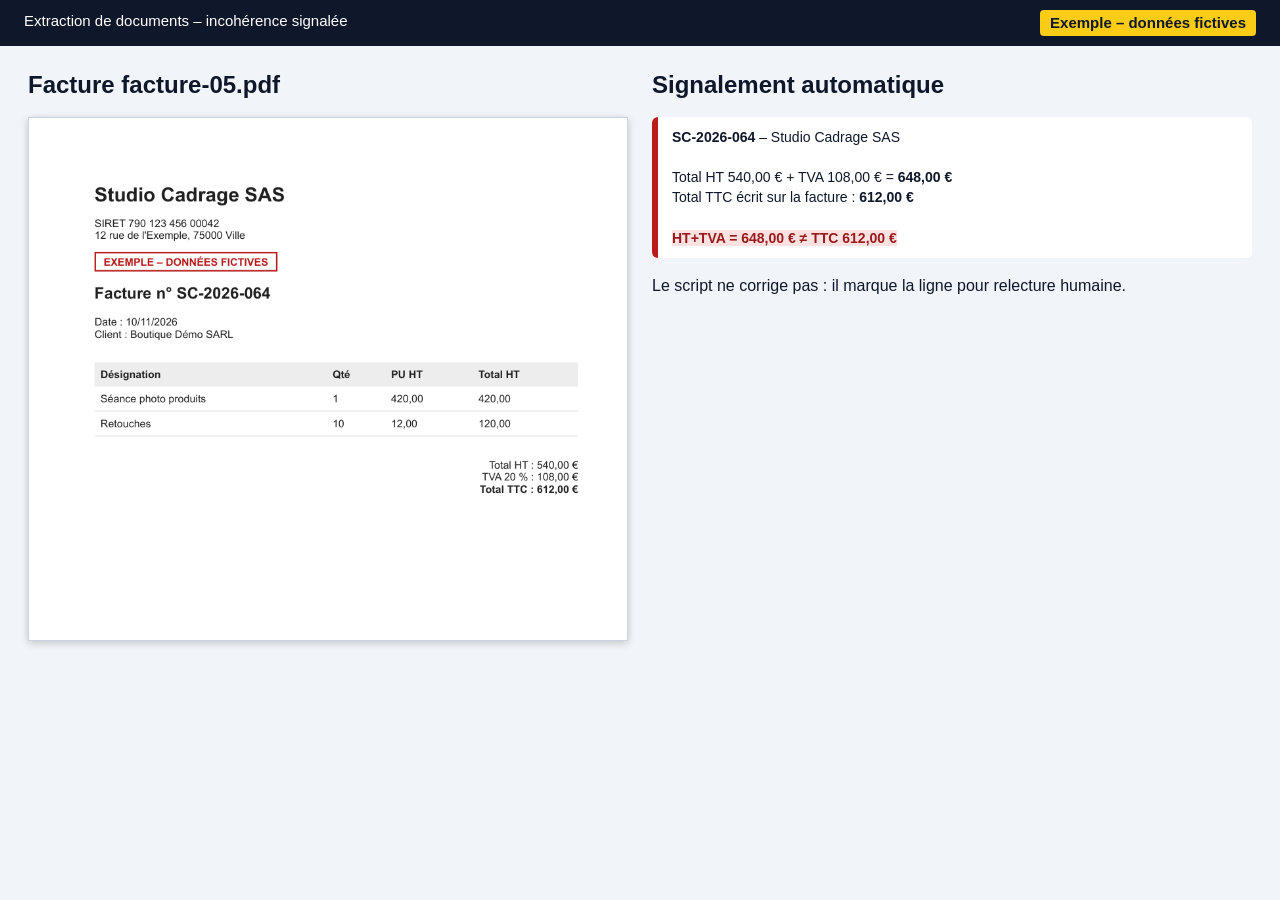
==== livrables/comeup/demos/S3/_tmp/p.html @ a7cf9674 "prompts: run reponses court, résumé de session dès le début" ====
<!doctype html><meta charset=utf-8><style>:root{--a:#0F766E}
*{box-sizing:border-box}body{margin:0;font:16px/1.45 'Segoe UI',Arial,sans-serif;background:#f1f5f9;color:#0f172a}
.bar{background:#0f172a;color:#fff;padding:10px 24px;display:flex;justify-content:space-between;font-size:15px}
.tag{background:#facc15;color:#0f172a;font-weight:700;padding:2px 10px;border-radius:4px}
main{padding:22px 28px}h1{font-size:24px;margin:0 0 14px}
table{border-collapse:collapse;width:100%;background:#fff;font-size:14px}
th{background:var(--a);color:#fff;text-align:left;padding:7px 9px}td{padding:6px 9px;border-bottom:1px solid #e2e8f0}
.bad{background:#fee2e2;color:#991b1b;font-weight:600}.ok{color:#166534}.warn{background:#fef9c3}
pre{background:#0f172a;color:#e2e8f0;padding:16px;border-radius:8px;font:14px/1.5 Consolas,monospace;white-space:pre-wrap}
.card{background:#fff;border-left:6px solid var(--a);border-radius:6px;padding:10px 14px;margin:0 0 10px;font-size:14px}
</style>
<div class=bar><span>Extraction de documents – incohérence signalée</span><span class=tag>Exemple – données fictives</span></div><main><div style='display:grid;grid-template-columns:1fr 1fr;gap:24px'><div><h1>Facture facture-05.pdf</h1><img src=f5.png style='width:100%;border:1px solid #cbd5e1;box-shadow:0 2px 8px #0003'></div><div><h1>Signalement automatique</h1><div class=card style='border-color:#b91c1c'><b>SC-2026-064</b> – Studio Cadrage SAS<br><br>Total HT 540,00 € + TVA 108,00 € = <b>648,00 €</b><br>Total TTC écrit sur la facture : <b>612,00 €</b><br><br><span class=bad>HT+TVA = 648,00 € ≠ TTC 612,00 €</span></div><p>Le script ne corrige pas : il marque la ligne pour relecture humaine.</p></div></div></main>
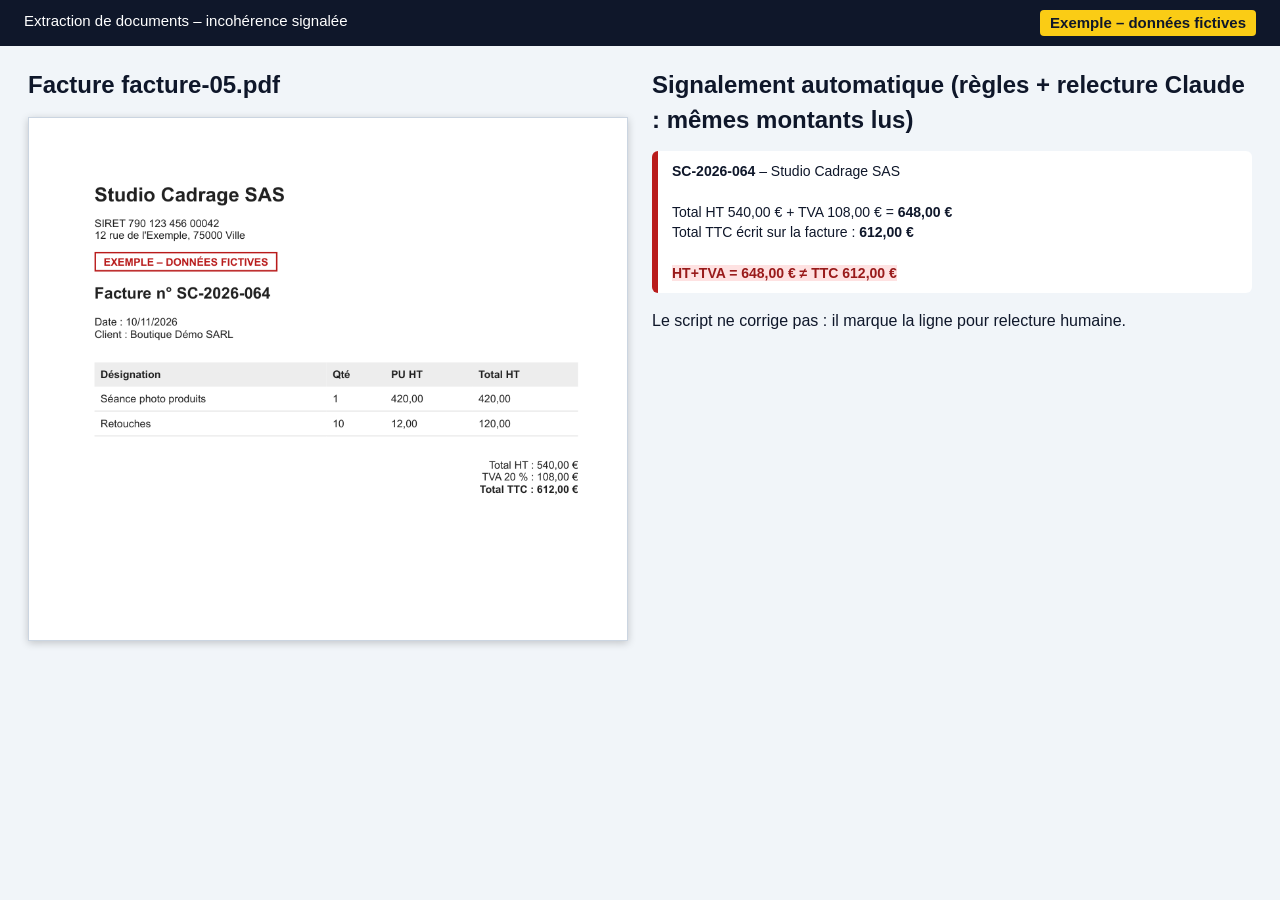
==== commit 411375d9: "kickoff: fiches ComeUp passe finale, état et journal à jour Co-Authored-By: Claude Opus 5.5 <noreply" ====
--- a/livrables/comeup/demos/S3/_tmp/p.html
+++ b/livrables/comeup/demos/S3/_tmp/p.html
@@ -9,4 +9,4 @@
 pre{background:#0f172a;color:#e2e8f0;padding:16px;border-radius:8px;font:14px/1.5 Consolas,monospace;white-space:pre-wrap}
 .card{background:#fff;border-left:6px solid var(--a);border-radius:6px;padding:10px 14px;margin:0 0 10px;font-size:14px}
 </style>
-<div class=bar><span>Extraction de documents – incohérence signalée</span><span class=tag>Exemple – données fictives</span></div><main><div style='display:grid;grid-template-columns:1fr 1fr;gap:24px'><div><h1>Facture facture-05.pdf</h1><img src=f5.png style='width:100%;border:1px solid #cbd5e1;box-shadow:0 2px 8px #0003'></div><div><h1>Signalement automatique</h1><div class=card style='border-color:#b91c1c'><b>SC-2026-064</b> – Studio Cadrage SAS<br><br>Total HT 540,00 € + TVA 108,00 € = <b>648,00 €</b><br>Total TTC écrit sur la facture : <b>612,00 €</b><br><br><span class=bad>HT+TVA = 648,00 € ≠ TTC 612,00 €</span></div><p>Le script ne corrige pas : il marque la ligne pour relecture humaine.</p></div></div></main>+<div class=bar><span>Extraction de documents – incohérence signalée</span><span class=tag>Exemple – données fictives</span></div><main><div style='display:grid;grid-template-columns:1fr 1fr;gap:24px'><div><h1>Facture facture-05.pdf</h1><img src=f5.png style='width:100%;border:1px solid #cbd5e1;box-shadow:0 2px 8px #0003'></div><div><h1>Signalement automatique (règles + relecture Claude : mêmes montants lus)</h1><div class=card style='border-color:#b91c1c'><b>SC-2026-064</b> – Studio Cadrage SAS<br><br>Total HT 540,00 € + TVA 108,00 € = <b>648,00 €</b><br>Total TTC écrit sur la facture : <b>612,00 €</b><br><br><span class=bad>HT+TVA = 648,00 € ≠ TTC 612,00 €</span></div><p>Le script ne corrige pas : il marque la ligne pour relecture humaine.</p></div></div></main>
